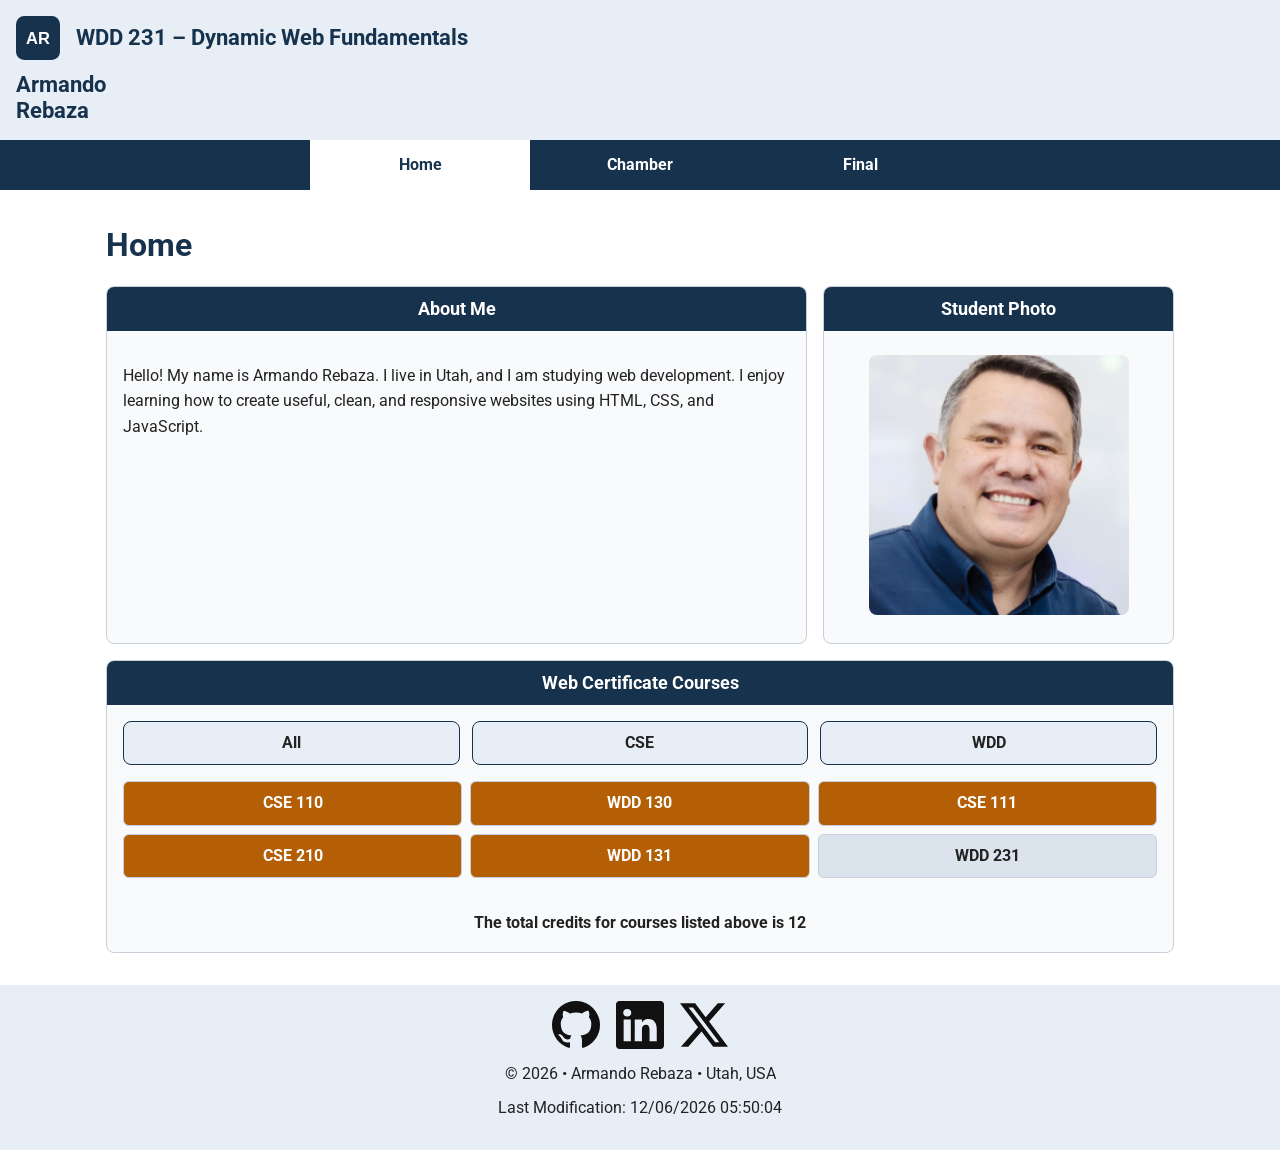
==== index.html @ e2303a9d "12" ====
<!doctype html>
<html lang="en-US">
<head>
  <!-- configuracion basica -->
  <meta charset="UTF-8">
  <meta name="viewport" content="width=device-width, initial-scale=1.0">

  <!-- descripcion (mejorada 50–160 caracteres) -->
  <meta name="description" content="WDD 231 course home page for Armando Rebaza featuring web development projects, course information, and completed certificate courses.">

  <!-- autor -->
  <meta name="author" content="Armando Rebaza">

  <!-- color del navegador -->
  <meta name="theme-color" content="#ffffff">

  <title>WDD 231 | Course Home Page | Armando Rebaza</title>

  <!-- fuentes -->
  <link rel="preconnect" href="https://fonts.googleapis.com">
  <link rel="preconnect" href="https://fonts.gstatic.com" crossorigin>
  <link href="https://fonts.googleapis.com/css2?family=Roboto:wght@400;700&display=swap" rel="stylesheet">

  <!-- estilos -->
  <link rel="stylesheet" href="styles/normalize.css">
  <link rel="stylesheet" href="styles/small.css">
  <link rel="stylesheet" href="styles/larger.css">

  <!-- scripts -->
  <script src="scripts/navigation.js" defer></script>
  <script src="scripts/date.js" defer></script>
  <script src="scripts/course.js" defer></script>
</head>

<body>
  <!-- Encabezado -->
  <header>
    <img src="images/logo.svg" alt="Site logo" width="40" height="40">
    <span id="course-title">WDD 231 – Dynamic Web Fundamentals</span>
    <span>Armando Rebaza</span>

    <!-- Boton menu -->
    <button id="nav-button" class="hamburger" type="button" aria-label="Open navigation menu"></button>
  </header>

  <!-- Navegacion -->
  <nav id="nav-bar" class="navigation" aria-label="Main navigation">
    <ul>
      <li class="current"><a href="index.html" aria-current="page">Home</a></li>
      <li><a href="chamber/index.html">Chamber</a></li>
      <li><a href="final/index.html">Final</a></li>
    </ul>
  </nav>

  <!-- Contenido principal -->
  <main>
    <h1>Home</h1>

    <!-- Grid principal -->
    <div class="main-grid">

      <!-- Seccion sobre mi -->
      <section class="card about-card">
        <h2>About Me</h2>
        <p>Hello! My name is Armando Rebaza. I live in Utah, and I am studying web development. I enjoy learning how to create useful, clean, and responsive websites using HTML, CSS, and JavaScript.</p>
      </section>

      <!-- Seccion foto -->
      <section class="card photo-card">
        <h2>Student Photo</h2>
        <img src="images/profile.webp" alt="Portrait of Armando Rebaza" width="300" height="300">
      </section>

    </div>

    <!-- Seccion cursos -->
    <section class="card courses-card">
      <h2>Web Certificate Courses</h2>

      <!-- Botones filtro -->
      <div class="filter-buttons">
        <button id="all" type="button">All</button>
        <button id="cse" type="button">CSE</button>
        <button id="wdd" type="button">WDD</button>
      </div>

      <!-- Lista de cursos -->
      <div id="course-list" class="course-list"></div>

      <!-- Total de creditos -->
      <p id="total-credits"></p>
    </section>
  </main>

  <!-- Pie de pagina -->
  <footer>

    <!-- Redes sociales -->
    <div class="social">
      <a href="https://github.com/" target="_blank" rel="noopener noreferrer">
        <img src="images/github-icon.svg" alt="GitHub icon" width="48" height="48">
      </a>

      <a href="https://www.linkedin.com/" target="_blank" rel="noopener noreferrer">
        <img src="images/linkedin-icon.svg" alt="LinkedIn icon" width="48" height="48">
      </a>

      <a href="https://x.com/" target="_blank" rel="noopener noreferrer">
        <img src="images/x-icon.svg" alt="X icon" width="48" height="48">
      </a>
    </div>

    <!-- Año y fecha -->
    <p>&copy; <span id="current-year"></span> • Armando Rebaza • Utah, USA</p>
    <p id="lastModified"></p>

  </footer>
</body>
</html>
---- styles/small.css ----
:root { 
  --primary-color: #17324d;
  --secondary-color: #e7eef6;
  --accent-color: #b45f06;
  --text-color: #222;
  --light-color: #ffffff;
  --border-color: #c7d0da;
}

body {
  font-family: "Roboto", Arial, sans-serif;
  color: var(--text-color);
  background-color: var(--light-color);
}

header {
  display: grid;
  grid-template-columns: 44px auto 44px;
  align-items: center;
  gap: 0.75rem;
  padding: 1rem;
  background-color: var(--secondary-color);
}

header img {
  width: 44px;
  height: 44px;
}

header span {
  font-size: 1.4rem;
  font-weight: 700;
  color: var(--primary-color);
}

.hamburger {
  width: 44px;
  height: 44px;
  border: 1px solid var(--primary-color);
  background-color: var(--light-color);
  color: var(--primary-color);
  font-size: 1.5rem;
  cursor: pointer;
}

.hamburger::before {
  content: "\2630";
}

.hamburger.show::before {
  content: "\00D7";
}

.navigation {
  display: none;
  background-color: var(--primary-color);
}

.navigation.show {
  display: block;
}

.navigation ul {
  list-style: none;
  margin: 0;
  padding: 0;
}

.navigation a {
  display: block;
  padding: 1rem;
  color: var(--light-color);
  background-color: var(--primary-color);
  text-decoration: none;
  min-height: 44px;
  font-weight: 700;
}

.navigation li.current a,
.navigation a:hover {
  color: var(--primary-color);
  background-color: var(--light-color);
}

main {
  max-width: 1100px;
  margin: 0 auto;
  padding: 1rem;
}

h1 {
  color: var(--primary-color);
}

.card {
  border: 1px solid var(--border-color);
  border-radius: 8px;
  margin-bottom: 1rem;
  overflow: hidden;
  background-color: #f8fafc;
}

.card h2 {
  margin: 0;
  padding: 0.75rem;
  text-align: center;
  color: var(--light-color);
  background-color: var(--primary-color);
  font-size: 1.1rem;
}

.card p {
  padding: 1rem;
  line-height: 1.6;
}

.photo-card {
  text-align: center;
}

.photo-card img {
  width: 260px;
  height: 260px;
  object-fit: cover;
  margin: 1.5rem auto;
  border-radius: 8px;
  background-color: #ccc;
}

.filter-buttons {
  display: grid;
  grid-template-columns: repeat(3, 1fr);
  gap: 0.75rem;
  padding: 1rem;
}

.filter-buttons button {
  min-height: 44px;
  border: 1px solid var(--primary-color);
  border-radius: 8px;
  background-color: var(--secondary-color);
  color: var(--text-color);
  font-weight: 700;
  cursor: pointer;
}

.filter-buttons button:hover {
  background-color: var(--primary-color);
  color: var(--light-color);
}

.course-list {
  display: grid;
  gap: 0.5rem;
  padding: 0 1rem 1rem;
}

.course-card {
  padding: 0.75rem;
  text-align: center;
  border: 1px solid var(--border-color);
  border-radius: 6px;
  background-color: #dbe3ec;
  color: var(--text-color);
  font-weight: 700;
}

.course-card.completed {
  background-color: var(--accent-color);
  color: var(--light-color);
}

#total-credits {
  margin: 0;
  text-align: center;
  font-weight: 700;
}

footer {
  text-align: center;
  padding: 1rem;
  background-color: var(--secondary-color);
}

.social {
  display: flex;
  justify-content: center;
  gap: 1rem;
  margin-bottom: 0.75rem;
}

.social a {
  display: flex;
  align-items: center;
  justify-content: center;
  width: 48px;
  height: 48px;
}
---- styles/larger.css ----
@media screen and (min-width: 700px) {
  header {
    grid-template-columns: 48px auto;
  }

  .hamburger {
    display: none;
  }

  .navigation {
    display: block;
  }

  .navigation ul {
    display: flex;
    justify-content: center;
  }

  .navigation li {
    flex: 1 1 100%;
    max-width: 220px;
    text-align: center;
  }

  .main-grid {
    display: grid;
    grid-template-columns: 2fr 1fr;
    gap: 1rem;
  }

  .course-list {
    grid-template-columns: repeat(3, 1fr);
  }
}
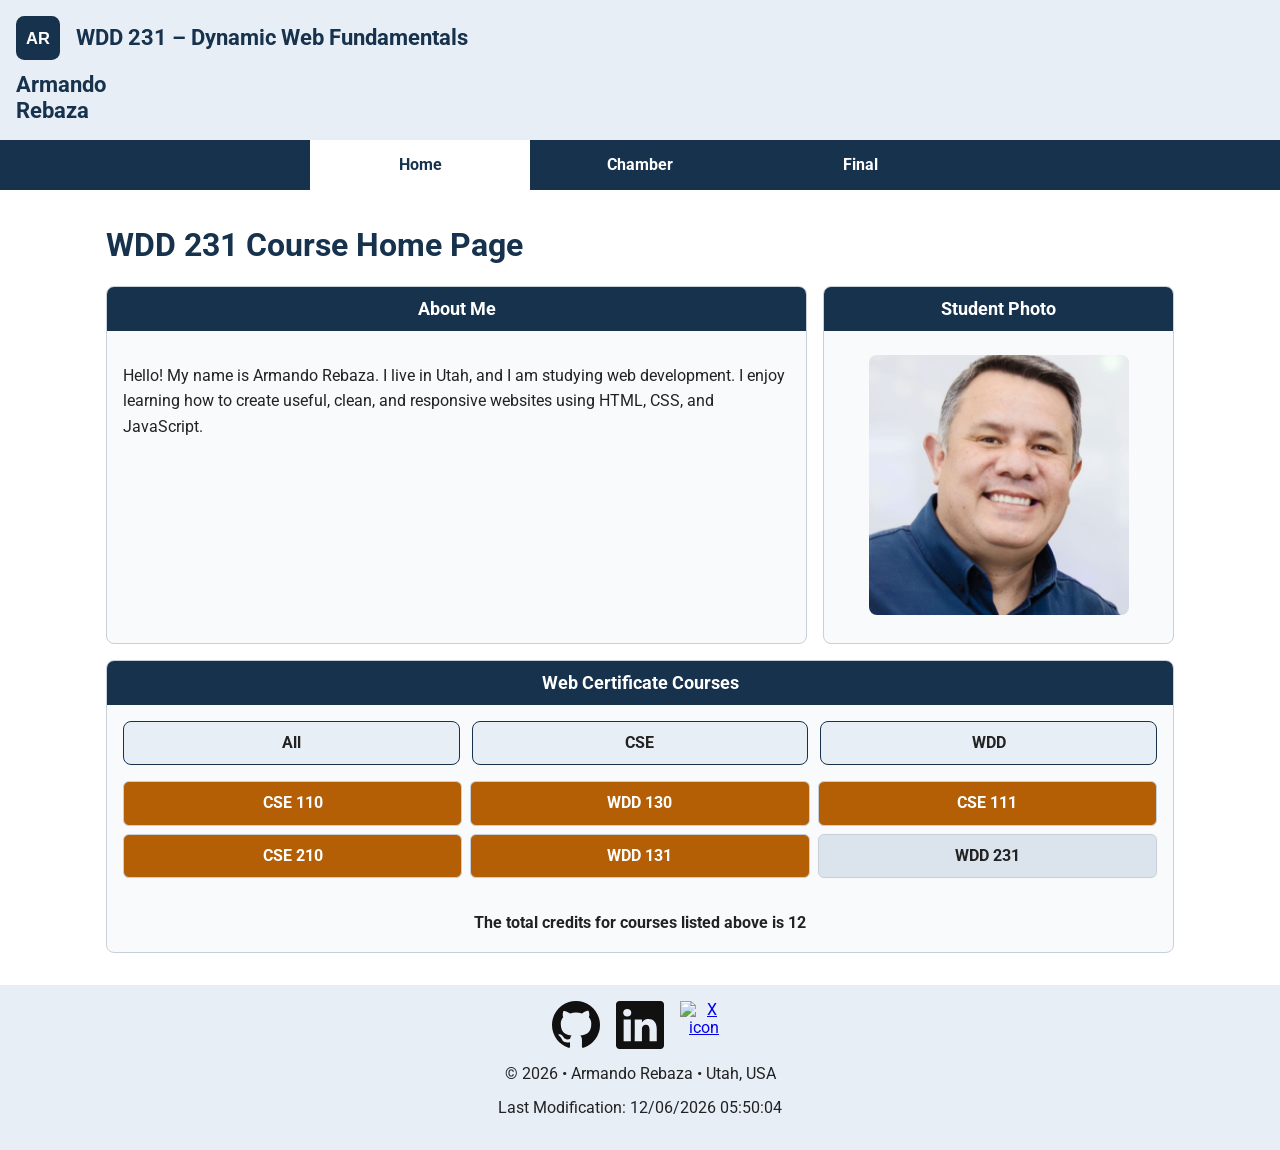
==== commit 5220285e: "14" ====
--- a/index.html
+++ b/index.html
@@ -5,13 +5,13 @@
   <meta charset="UTF-8">
   <meta name="viewport" content="width=device-width, initial-scale=1.0">
 
-  <!-- descripcion (mejorada 50–160 caracteres) -->
+  <!-- descripcion -->
   <meta name="description" content="WDD 231 course home page for Armando Rebaza featuring web development projects, course information, and completed certificate courses.">
 
   <!-- autor -->
   <meta name="author" content="Armando Rebaza">
 
-  <!-- color del navegador -->
+  <!-- color navegador -->
   <meta name="theme-color" content="#ffffff">
 
   <title>WDD 231 | Course Home Page | Armando Rebaza</title>
@@ -33,17 +33,15 @@
 </head>
 
 <body>
-  <!-- Encabezado -->
+  <!-- header -->
   <header>
     <img src="images/logo.svg" alt="Site logo" width="40" height="40">
     <span id="course-title">WDD 231 – Dynamic Web Fundamentals</span>
     <span>Armando Rebaza</span>
-
-    <!-- Boton menu -->
     <button id="nav-button" class="hamburger" type="button" aria-label="Open navigation menu"></button>
   </header>
 
-  <!-- Navegacion -->
+  <!-- navigation -->
   <nav id="nav-bar" class="navigation" aria-label="Main navigation">
     <ul>
       <li class="current"><a href="index.html" aria-current="page">Home</a></li>
@@ -52,50 +50,41 @@
     </ul>
   </nav>
 
-  <!-- Contenido principal -->
+  <!-- main content -->
   <main>
-    <h1>Home</h1>
+        <h1>WDD 231 Course Home Page</h1>
 
-    <!-- Grid principal -->
     <div class="main-grid">
-
-      <!-- Seccion sobre mi -->
+      <!-- about -->
       <section class="card about-card">
         <h2>About Me</h2>
         <p>Hello! My name is Armando Rebaza. I live in Utah, and I am studying web development. I enjoy learning how to create useful, clean, and responsive websites using HTML, CSS, and JavaScript.</p>
       </section>
 
-      <!-- Seccion foto -->
+      <!-- photo -->
       <section class="card photo-card">
         <h2>Student Photo</h2>
         <img src="images/profile.webp" alt="Portrait of Armando Rebaza" width="300" height="300">
       </section>
-
     </div>
 
-    <!-- Seccion cursos -->
+    <!-- courses -->
     <section class="card courses-card">
       <h2>Web Certificate Courses</h2>
 
-      <!-- Botones filtro -->
       <div class="filter-buttons">
         <button id="all" type="button">All</button>
         <button id="cse" type="button">CSE</button>
         <button id="wdd" type="button">WDD</button>
       </div>
 
-      <!-- Lista de cursos -->
       <div id="course-list" class="course-list"></div>
-
-      <!-- Total de creditos -->
       <p id="total-credits"></p>
     </section>
   </main>
 
-  <!-- Pie de pagina -->
+  <!-- footer -->
   <footer>
-
-    <!-- Redes sociales -->
     <div class="social">
       <a href="https://github.com/" target="_blank" rel="noopener noreferrer">
         <img src="images/github-icon.svg" alt="GitHub icon" width="48" height="48">
@@ -106,14 +95,12 @@
       </a>
 
       <a href="https://x.com/" target="_blank" rel="noopener noreferrer">
-        <img src="images/x-icon.svg" alt="X icon" width="48" height="48">
+        <img src="images/x-social-icon.svg" alt="X icon" width="48" height="48">
       </a>
     </div>
 
-    <!-- Año y fecha -->
     <p>&copy; <span id="current-year"></span> • Armando Rebaza • Utah, USA</p>
     <p id="lastModified"></p>
-
   </footer>
 </body>
 </html>
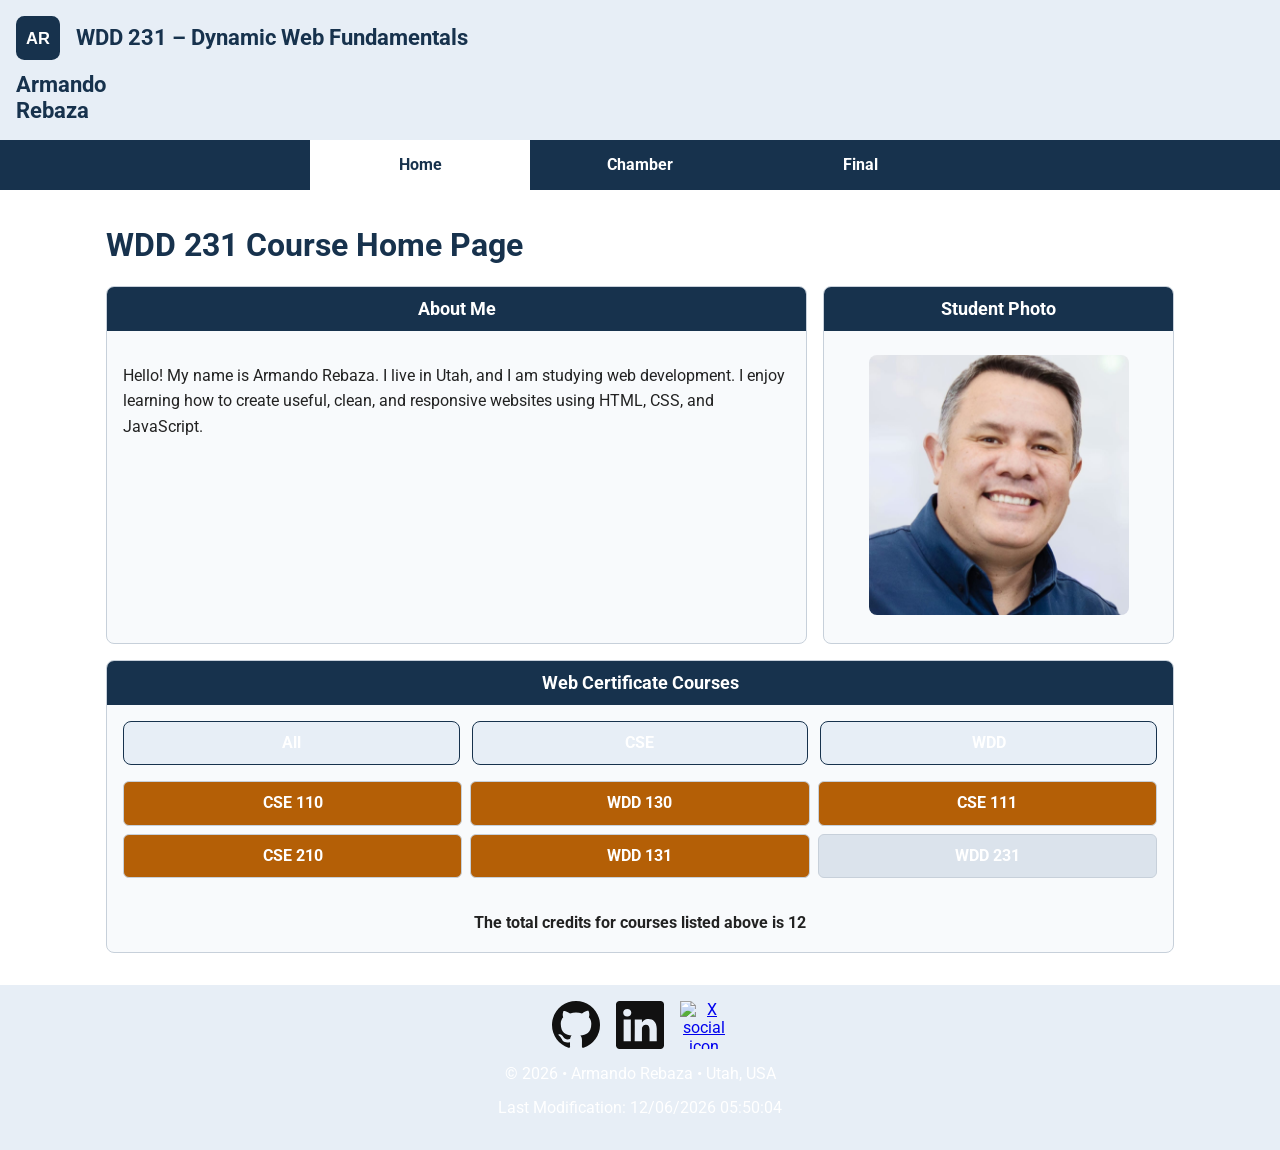
==== commit 6abf986f: "16" ====
--- a/index.html
+++ b/index.html
@@ -95,7 +95,7 @@
       </a>
 
       <a href="https://x.com/" target="_blank" rel="noopener noreferrer">
-        <img src="images/x-social-icon.svg" alt="X icon" width="48" height="48">
+        <img src="images/x-social-icon.svg" alt="X social icon" width="48" height="48">
       </a>
     </div>
 
--- a/styles/small.css
+++ b/styles/small.css
@@ -2,7 +2,7 @@
   --primary-color: #17324d;
   --secondary-color: #e7eef6;
   --accent-color: #b45f06;
-  --text-color: #222;
+  --text-color: #ffffff;
   --light-color: #ffffff;
   --border-color: #c7d0da;
 }
@@ -86,6 +86,7 @@
   max-width: 1100px;
   margin: 0 auto;
   padding: 1rem;
+  color: #222; /* normal text stays dark */
 }
 
 h1 {
@@ -195,4 +196,16 @@
   justify-content: center;
   width: 48px;
   height: 48px;
+}
+/* fix contraste final */
+#nav-bar.navigation,
+#nav-bar.navigation a {
+  background-color: #17324d;
+  color: #ffffff !important;
+}
+
+#nav-bar.navigation li.current a,
+#nav-bar.navigation a:hover {
+  background-color: #ffffff !important;
+  color: #17324d !important;
 }
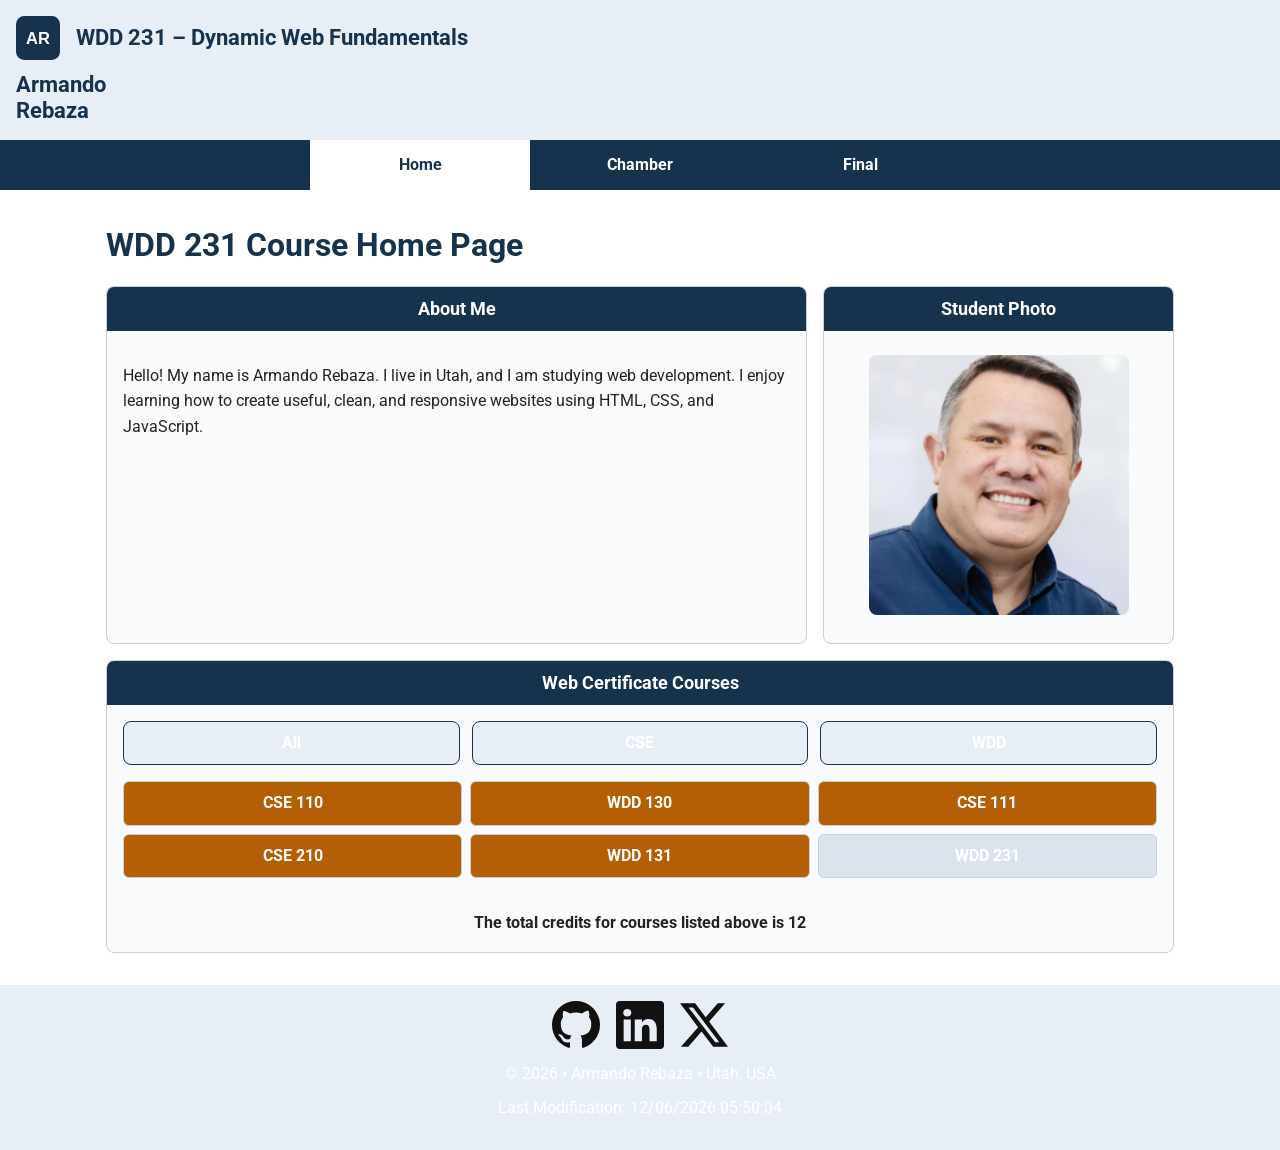
==== commit 7d628bca: "17" ====
--- a/index.html
+++ b/index.html
@@ -95,7 +95,7 @@
       </a>
 
       <a href="https://x.com/" target="_blank" rel="noopener noreferrer">
-        <img src="images/x-social-icon.svg" alt="X social icon" width="48" height="48">
+        <img src="images/x-icon.svg" alt="X social icon" width="48" height="48">
       </a>
     </div>
 
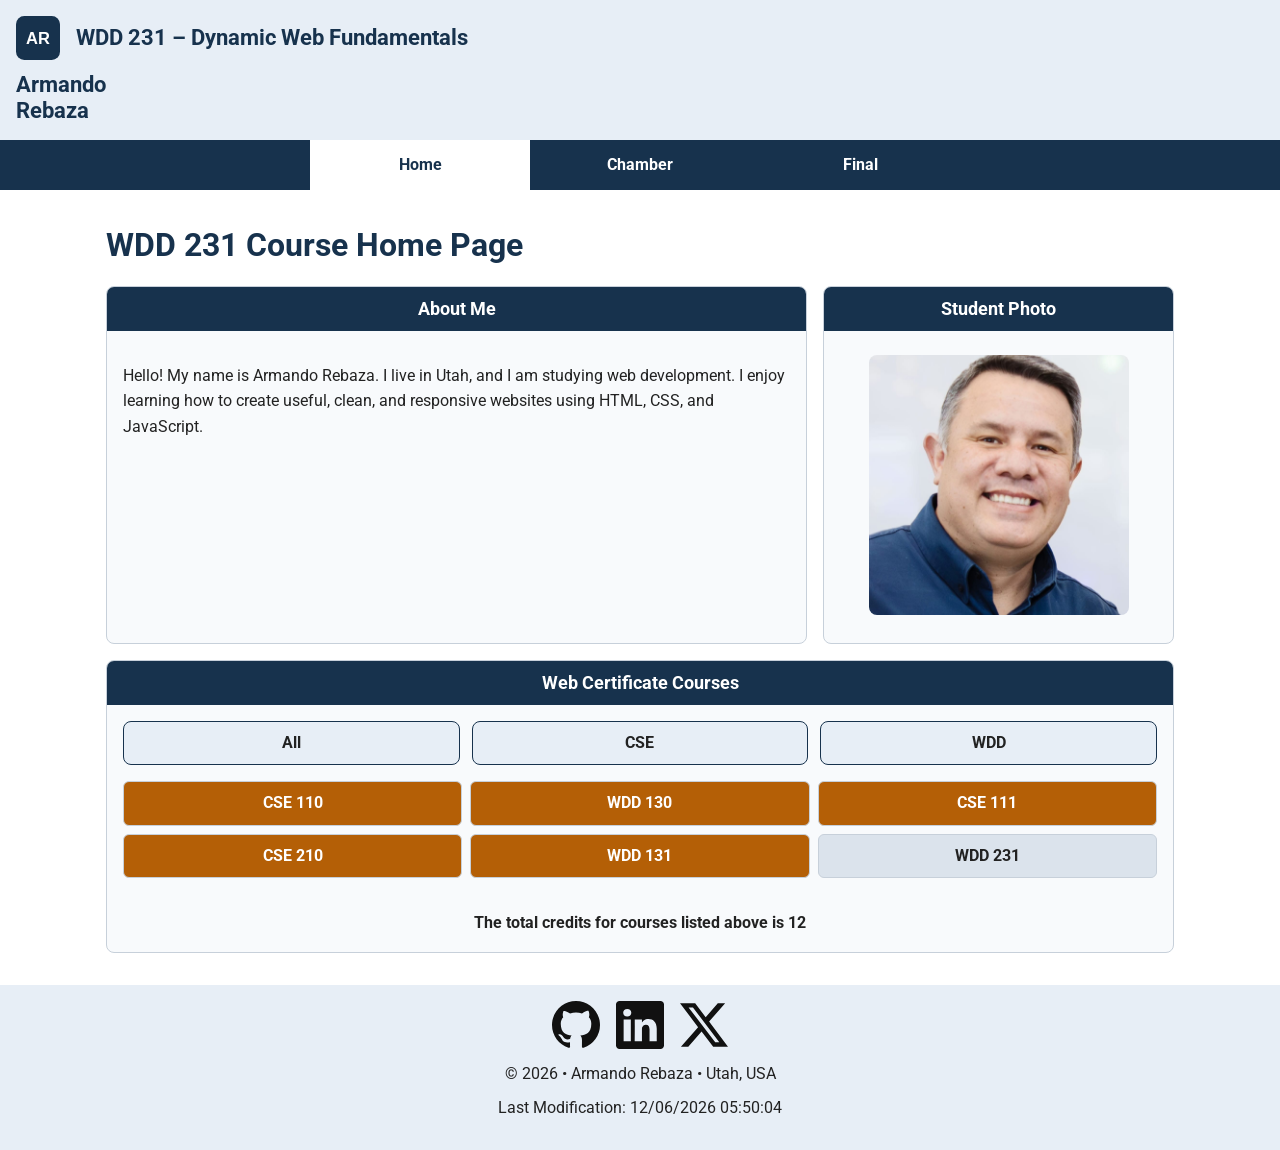
==== commit 4e4c2ce6: "1-1" ====
--- a/index.html
+++ b/index.html
@@ -1,19 +1,11 @@
 <!doctype html>
 <html lang="en-US">
 <head>
-  <!-- configuracion basica -->
-  <meta charset="UTF-8">
+   <meta charset="UTF-8">
   <meta name="viewport" content="width=device-width, initial-scale=1.0">
-
-  <!-- descripcion -->
   <meta name="description" content="WDD 231 course home page for Armando Rebaza featuring web development projects, course information, and completed certificate courses.">
-
-  <!-- autor -->
   <meta name="author" content="Armando Rebaza">
-
-  <!-- color navegador -->
   <meta name="theme-color" content="#ffffff">
-
   <title>WDD 231 | Course Home Page | Armando Rebaza</title>
 
   <!-- fuentes -->
@@ -26,14 +18,14 @@
   <link rel="stylesheet" href="styles/small.css">
   <link rel="stylesheet" href="styles/larger.css">
 
-  <!-- scripts -->
+ 
   <script src="scripts/navigation.js" defer></script>
   <script src="scripts/date.js" defer></script>
   <script src="scripts/course.js" defer></script>
 </head>
 
 <body>
-  <!-- header -->
+  
   <header>
     <img src="images/logo.svg" alt="Site logo" width="40" height="40">
     <span id="course-title">WDD 231 – Dynamic Web Fundamentals</span>
@@ -41,7 +33,7 @@
     <button id="nav-button" class="hamburger" type="button" aria-label="Open navigation menu"></button>
   </header>
 
-  <!-- navigation -->
+
   <nav id="nav-bar" class="navigation" aria-label="Main navigation">
     <ul>
       <li class="current"><a href="index.html" aria-current="page">Home</a></li>
@@ -50,25 +42,24 @@
     </ul>
   </nav>
 
-  <!-- main content -->
   <main>
         <h1>WDD 231 Course Home Page</h1>
 
     <div class="main-grid">
-      <!-- about -->
+      <!-- asunto -->
       <section class="card about-card">
         <h2>About Me</h2>
         <p>Hello! My name is Armando Rebaza. I live in Utah, and I am studying web development. I enjoy learning how to create useful, clean, and responsive websites using HTML, CSS, and JavaScript.</p>
       </section>
 
-      <!-- photo -->
+      <!-- Foto -->
       <section class="card photo-card">
         <h2>Student Photo</h2>
         <img src="images/profile.webp" alt="Portrait of Armando Rebaza" width="300" height="300">
       </section>
     </div>
 
-    <!-- courses -->
+    <!--Cursos-->
     <section class="card courses-card">
       <h2>Web Certificate Courses</h2>
 
@@ -83,7 +74,7 @@
     </section>
   </main>
 
-  <!-- footer -->
+  <!-- pie de pagina -->
   <footer>
     <div class="social">
       <a href="https://github.com/" target="_blank" rel="noopener noreferrer">
@@ -95,7 +86,7 @@
       </a>
 
       <a href="https://x.com/" target="_blank" rel="noopener noreferrer">
-        <img src="images/x-icon.svg" alt="X social icon" width="48" height="48">
+        <img src="images/x-icon.svg" alt="X icon" width="48" height="48">
       </a>
     </div>
 
--- a/styles/small.css
+++ b/styles/small.css
@@ -1,8 +1,8 @@
-:root { 
+:root {
   --primary-color: #17324d;
   --secondary-color: #e7eef6;
   --accent-color: #b45f06;
-  --text-color: #ffffff;
+  --text-color: #222222;
   --light-color: #ffffff;
   --border-color: #c7d0da;
 }
@@ -20,6 +20,7 @@
   gap: 0.75rem;
   padding: 1rem;
   background-color: var(--secondary-color);
+  color: var(--primary-color);
 }
 
 header img {
@@ -54,6 +55,7 @@
 .navigation {
   display: none;
   background-color: var(--primary-color);
+  color: var(--light-color);
 }
 
 .navigation.show {
@@ -66,18 +68,27 @@
   padding: 0;
 }
 
-.navigation a {
+.navigation li {
+  background-color: var(--primary-color);
+}
+
+.navigation a,
+.navigation a:link,
+.navigation a:visited {
   display: block;
   padding: 1rem;
-  color: var(--light-color);
-  background-color: var(--primary-color);
+  min-height: 44px;
+  font-weight: 700;
   text-decoration: none;
-  min-height: 44px;
-  font-weight: 700;
+  color: var(--light-color);
+  background-color: var(--primary-color);
 }
 
 .navigation li.current a,
-.navigation a:hover {
+.navigation li.current a:link,
+.navigation li.current a:visited,
+.navigation a:hover,
+.navigation a:focus {
   color: var(--primary-color);
   background-color: var(--light-color);
 }
@@ -86,7 +97,7 @@
   max-width: 1100px;
   margin: 0 auto;
   padding: 1rem;
-  color: #222; /* normal text stays dark */
+  color: var(--text-color);
 }
 
 h1 {
@@ -125,7 +136,7 @@
   object-fit: cover;
   margin: 1.5rem auto;
   border-radius: 8px;
-  background-color: #ccc;
+  background-color: #cccccc;
 }
 
 .filter-buttons {
@@ -145,7 +156,8 @@
   cursor: pointer;
 }
 
-.filter-buttons button:hover {
+.filter-buttons button:hover,
+.filter-buttons button:focus {
   background-color: var(--primary-color);
   color: var(--light-color);
 }
@@ -181,6 +193,7 @@
   text-align: center;
   padding: 1rem;
   background-color: var(--secondary-color);
+  color: var(--text-color);
 }
 
 .social {
@@ -196,16 +209,5 @@
   justify-content: center;
   width: 48px;
   height: 48px;
-}
-/* fix contraste final */
-#nav-bar.navigation,
-#nav-bar.navigation a {
-  background-color: #17324d;
-  color: #ffffff !important;
-}
-
-#nav-bar.navigation li.current a,
-#nav-bar.navigation a:hover {
-  background-color: #ffffff !important;
-  color: #17324d !important;
+  background-color: transparent;
 }
--- a/styles/larger.css
+++ b/styles/larger.css
@@ -9,6 +9,7 @@
 
   .navigation {
     display: block;
+    background-color: #17324d;
   }
 
   .navigation ul {
@@ -20,6 +21,7 @@
     flex: 1 1 100%;
     max-width: 220px;
     text-align: center;
+    background-color: #17324d;
   }
 
   .main-grid {
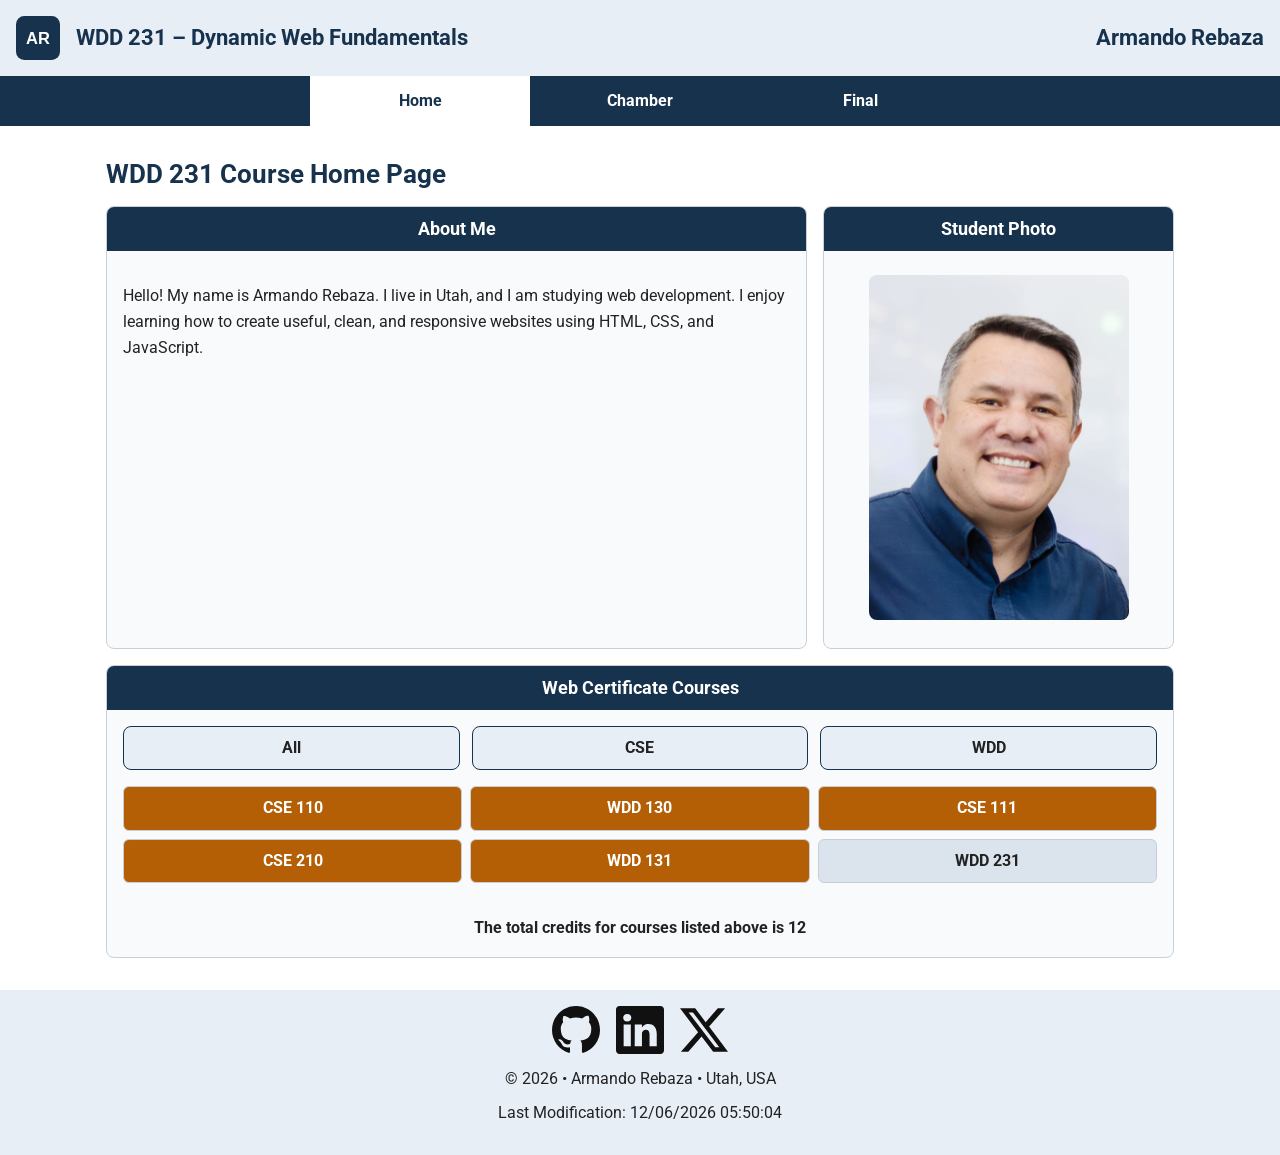
==== commit fd3b01cc: "1-21" ====
--- a/index.html
+++ b/index.html
@@ -1,38 +1,34 @@
 <!doctype html>
 <html lang="en-US">
 <head>
-   <meta charset="UTF-8">
+  <meta charset="UTF-8">
   <meta name="viewport" content="width=device-width, initial-scale=1.0">
   <meta name="description" content="WDD 231 course home page for Armando Rebaza featuring web development projects, course information, and completed certificate courses.">
   <meta name="author" content="Armando Rebaza">
   <meta name="theme-color" content="#ffffff">
+
   <title>WDD 231 | Course Home Page | Armando Rebaza</title>
 
-  <!-- fuentes -->
   <link rel="preconnect" href="https://fonts.googleapis.com">
   <link rel="preconnect" href="https://fonts.gstatic.com" crossorigin>
   <link href="https://fonts.googleapis.com/css2?family=Roboto:wght@400;700&display=swap" rel="stylesheet">
 
-  <!-- estilos -->
   <link rel="stylesheet" href="styles/normalize.css">
   <link rel="stylesheet" href="styles/small.css">
   <link rel="stylesheet" href="styles/larger.css">
 
- 
   <script src="scripts/navigation.js" defer></script>
   <script src="scripts/date.js" defer></script>
   <script src="scripts/course.js" defer></script>
 </head>
 
 <body>
-  
   <header>
     <img src="images/logo.svg" alt="Site logo" width="40" height="40">
     <span id="course-title">WDD 231 – Dynamic Web Fundamentals</span>
-    <span>Armando Rebaza</span>
+    <span class="student-name">Armando Rebaza</span>
     <button id="nav-button" class="hamburger" type="button" aria-label="Open navigation menu"></button>
   </header>
-
 
   <nav id="nav-bar" class="navigation" aria-label="Main navigation">
     <ul>
@@ -43,23 +39,20 @@
   </nav>
 
   <main>
-        <h1>WDD 231 Course Home Page</h1>
+    <h1>WDD 231 Course Home Page</h1>
 
     <div class="main-grid">
-      <!-- asunto -->
       <section class="card about-card">
         <h2>About Me</h2>
         <p>Hello! My name is Armando Rebaza. I live in Utah, and I am studying web development. I enjoy learning how to create useful, clean, and responsive websites using HTML, CSS, and JavaScript.</p>
       </section>
 
-      <!-- Foto -->
       <section class="card photo-card">
         <h2>Student Photo</h2>
-        <img src="images/profile.webp" alt="Portrait of Armando Rebaza" width="300" height="300">
+        <img src="images/profile.webp" alt="Portrait of Armando Rebaza" width="260" height="260">
       </section>
     </div>
 
-    <!--Cursos-->
     <section class="card courses-card">
       <h2>Web Certificate Courses</h2>
 
@@ -74,7 +67,6 @@
     </section>
   </main>
 
-  <!-- pie de pagina -->
   <footer>
     <div class="social">
       <a href="https://github.com/" target="_blank" rel="noopener noreferrer">
@@ -86,7 +78,7 @@
       </a>
 
       <a href="https://x.com/" target="_blank" rel="noopener noreferrer">
-        <img src="images/x-icon.svg" alt="X icon" width="48" height="48">
+        <img src="images/x-icon.svg" alt="X social media icon" width="48" height="48">
       </a>
     </div>
 
--- a/styles/small.css
+++ b/styles/small.css
@@ -7,20 +7,33 @@
   --border-color: #c7d0da;
 }
 
+/* ajuste general */
+*,
+*::before,
+*::after {
+  box-sizing: border-box;
+}
+
+html,
+body {
+  max-width: 100%;
+  overflow-x: hidden;
+}
+
 body {
   font-family: "Roboto", Arial, sans-serif;
   color: var(--text-color);
   background-color: var(--light-color);
 }
 
+/* header */
 header {
   display: grid;
-  grid-template-columns: 44px auto 44px;
+  grid-template-columns: 44px minmax(0, 1fr) 44px;
   align-items: center;
   gap: 0.75rem;
   padding: 1rem;
   background-color: var(--secondary-color);
-  color: var(--primary-color);
 }
 
 header img {
@@ -29,11 +42,17 @@
 }
 
 header span {
-  font-size: 1.4rem;
-  font-weight: 700;
-  color: var(--primary-color);
-}
-
+  min-width: 0;
+  font-size: 1.1rem;
+  font-weight: 700;
+  color: var(--primary-color);
+}
+
+.student-name {
+  display: none;
+}
+
+/* boton menu */
 .hamburger {
   width: 44px;
   height: 44px;
@@ -52,10 +71,10 @@
   content: "\00D7";
 }
 
+/* navegacion */
 .navigation {
   display: none;
   background-color: var(--primary-color);
-  color: var(--light-color);
 }
 
 .navigation.show {
@@ -85,25 +104,26 @@
 }
 
 .navigation li.current a,
-.navigation li.current a:link,
-.navigation li.current a:visited,
 .navigation a:hover,
 .navigation a:focus {
   color: var(--primary-color);
   background-color: var(--light-color);
 }
 
+/* main */
 main {
   max-width: 1100px;
+  width: 100%;
   margin: 0 auto;
   padding: 1rem;
-  color: var(--text-color);
 }
 
 h1 {
   color: var(--primary-color);
-}
-
+  font-size: 1.6rem;
+}
+
+/* tarjetas */
 .card {
   border: 1px solid var(--border-color);
   border-radius: 8px;
@@ -126,22 +146,25 @@
   line-height: 1.6;
 }
 
+/* foto */
 .photo-card {
   text-align: center;
 }
 
 .photo-card img {
-  width: 260px;
-  height: 260px;
+  width: 100%;
+  max-width: 260px;
+  height: auto;
   object-fit: cover;
   margin: 1.5rem auto;
   border-radius: 8px;
   background-color: #cccccc;
 }
 
+/* botones */
 .filter-buttons {
   display: grid;
-  grid-template-columns: repeat(3, 1fr);
+  grid-template-columns: repeat(3, minmax(0, 1fr));
   gap: 0.75rem;
   padding: 1rem;
 }
@@ -162,6 +185,7 @@
   color: var(--light-color);
 }
 
+/* cursos */
 .course-list {
   display: grid;
   gap: 0.5rem;
@@ -189,6 +213,7 @@
   font-weight: 700;
 }
 
+/* footer */
 footer {
   text-align: center;
   padding: 1rem;
--- a/styles/larger.css
+++ b/styles/larger.css
@@ -1,6 +1,14 @@
 @media screen and (min-width: 700px) {
   header {
-    grid-template-columns: 48px auto;
+    grid-template-columns: 48px minmax(0, 1fr) auto;
+  }
+
+  header span {
+    font-size: 1.4rem;
+  }
+
+  .student-name {
+    display: inline;
   }
 
   .hamburger {
